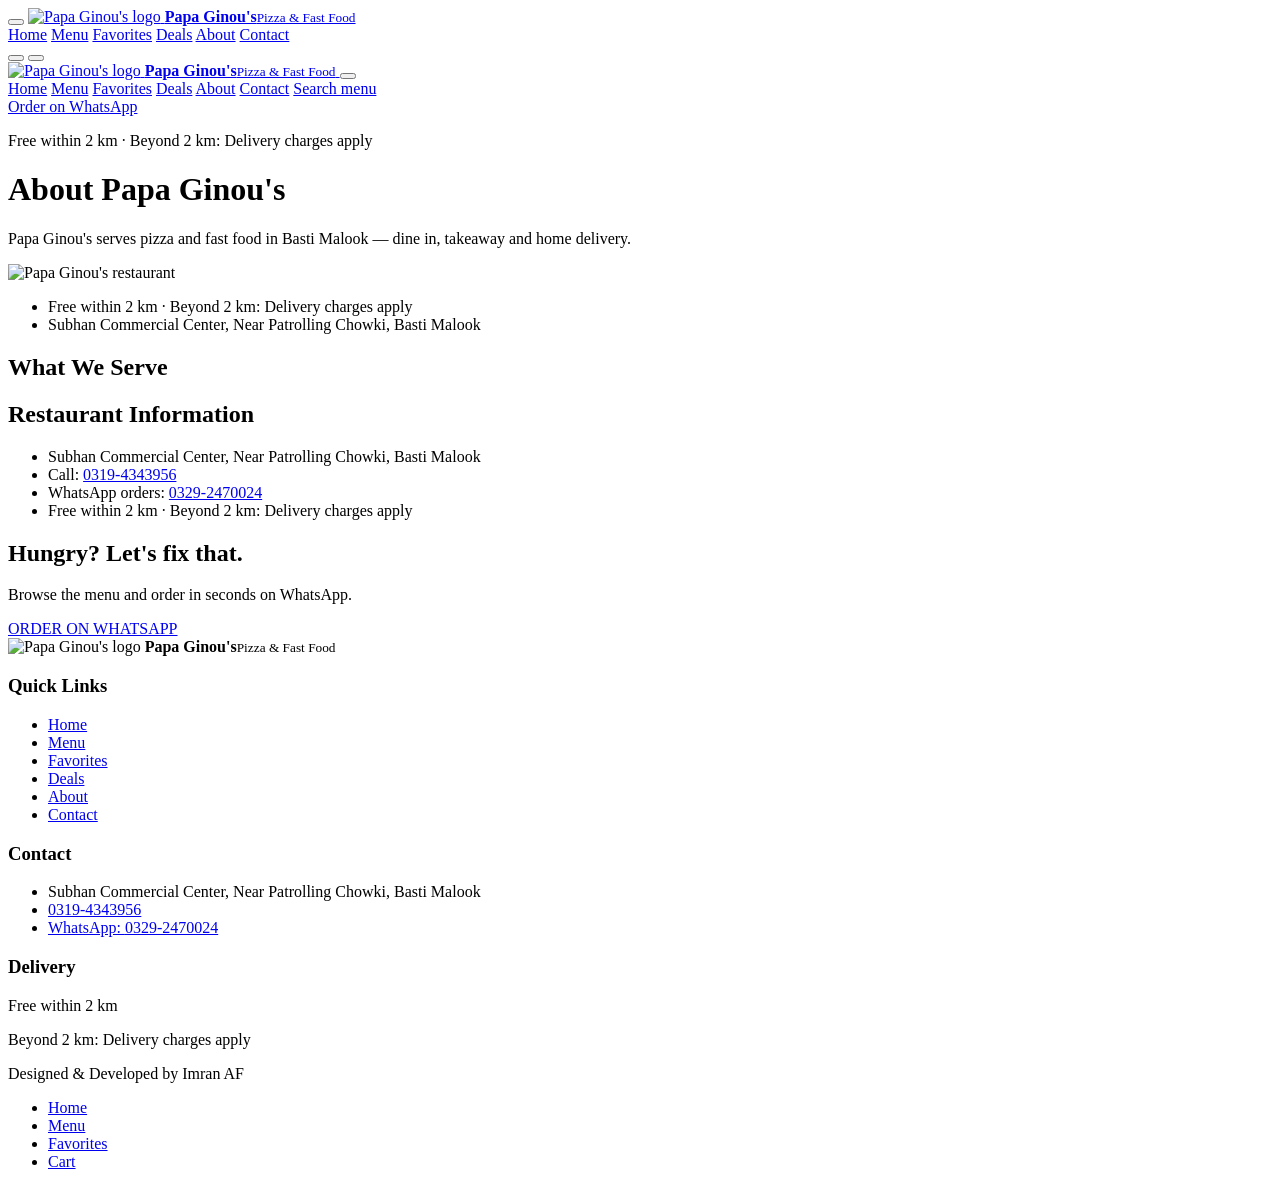
==== about.html @ 7f8ff5f4 "Add files via upload" ====
<!DOCTYPE html>
<html lang="en" data-theme="light">
<head>
<meta charset="UTF-8">
<meta name="viewport" content="width=device-width, initial-scale=1">
<title>About — Papa Ginou's</title>
<meta name="description" content="About Papa Ginou's — Pizza & Fast Food in Basti Malook. Dine in, takeaway and home delivery.">
<meta name="theme-color" content="#E11B23">
<link rel="icon" href="assets/images/brand/favicon.ico" sizes="any">
<link rel="apple-touch-icon" href="assets/images/brand/apple-touch-icon.png">
<link rel="manifest" href="manifest.webmanifest">
<meta property="og:type" content="website">
<meta property="og:title" content="About — Papa Ginou's">
<meta property="og:description" content="Pizza & Fast Food in Basti Malook. Dine in, takeaway and home delivery.">
<meta property="og:image" content="assets/images/brand/og-cover.jpg">
<script>try{if((localStorage.getItem('papaGinousTheme')||(matchMedia('(prefers-color-scheme: dark)').matches?'dark':'light'))==='dark')document.documentElement.setAttribute('data-theme','dark')}catch(e){}</script>
<link rel="preconnect" href="https://fonts.googleapis.com">
<link rel="preconnect" href="https://fonts.gstatic.com" crossorigin>
<link href="https://fonts.googleapis.com/css2?family=Montserrat:wght@400;500;600;700;800&display=swap" rel="stylesheet">
<link rel="stylesheet" href="css/global.css">
<link rel="stylesheet" href="css/about.css">
</head>
<body data-page="about">
<header class="site-header">
  <div class="container header-in">
    <button class="icon-btn hamburger" data-drawer-open aria-label="Open menu" data-icon="menu"></button>
    <a class="brand" href="index.html" aria-label="Papa Ginou's — home">
      <img class="brand-mark" data-brand-logo src="assets/images/brand/logo-icon.svg" alt="Papa Ginou's logo" width="34" height="34">
      <span class="brand-text"><strong data-brand-name>Papa Ginou's</strong><small data-brand-tagline>Pizza &amp; Fast Food</small></span>
    </a>
    <nav class="main-nav" aria-label="Primary">
      <a href="index.html" data-nav="home">Home</a>
      <a href="menu.html" data-nav="menu">Menu</a>
      <a href="favorites.html" data-nav="favorites">Favorites</a>
      <a href="menu.html#deals" data-nav="deals">Deals</a>
      <a href="about.html" data-nav="about">About</a>
      <a href="contact.html" data-nav="contact">Contact</a>
    </nav>
    <div class="header-actions">
      <button class="icon-btn search-btn" data-search-go aria-label="Search the menu" data-icon="search"></button>
      <button class="icon-btn" data-theme-btn aria-label="Switch theme"></button>
      <a class="icon-btn" href="cart.html" aria-label="Open cart"><span data-icon="cart" aria-hidden="true"></span><span class="cart-count" data-cart-badge hidden>0</span></a>
    </div>
  </div>
</header>

<div class="drawer-backdrop"></div>
<aside class="drawer" id="drawer" aria-label="Site menu">
  <div class="drawer-head">
    <a class="brand" href="index.html" aria-label="Papa Ginou's — home">
      <img class="brand-mark" data-brand-logo src="assets/images/brand/logo-icon.svg" alt="Papa Ginou's logo" width="34" height="34">
      <span class="brand-text"><strong data-brand-name>Papa Ginou's</strong><small data-brand-tagline>Pizza &amp; Fast Food</small></span>
    </a>
    <button class="icon-btn" data-drawer-close aria-label="Close menu" data-icon="x"></button>
  </div>
  <nav aria-label="Mobile">
    <a href="index.html" data-nav="home"><span data-icon="home" aria-hidden="true"></span>Home</a>
    <a href="menu.html" data-nav="menu"><span data-icon="list" aria-hidden="true"></span>Menu</a>
    <a href="favorites.html" data-nav="favorites"><span data-icon="heart" aria-hidden="true"></span>Favorites</a>
    <a href="menu.html#deals" data-nav="deals"><span data-icon="tag" aria-hidden="true"></span>Deals</a>
    <a href="about.html" data-nav="about"><span data-icon="info" aria-hidden="true"></span>About</a>
    <a href="contact.html" data-nav="contact"><span data-icon="phone" aria-hidden="true"></span>Contact</a>
    <a href="menu.html" data-search-go><span data-icon="search" aria-hidden="true"></span>Search menu</a>
  </nav>
  <div class="drawer-foot">
    <a class="btn btn-primary btn-block" data-wa-order href="https://wa.me/923292470024"><span data-icon="whatsapp" aria-hidden="true"></span>Order on WhatsApp</a>
    <p class="drawer-delivery"><span data-icon="truck" aria-hidden="true"></span><span><span data-delivery-free>Free within 2 km</span> · <span data-delivery-beyond>Beyond 2 km: Delivery charges apply</span></span></p>
  </div>
</aside>

<main>
  <div class="container">
    <div class="about-intro">
      <h1>About Papa Ginou's</h1>
      <p>Papa Ginou's serves pizza and fast food in Basti Malook — dine in, takeaway and home delivery.</p>
    </div>
    <div class="about-split">
      <div class="about-img"><img src="assets/images/about/about-shop.jpg" alt="Papa Ginou's restaurant" loading="lazy" decoding="async"></div>
      <div>
        <div class="service-chips" id="service-chips"></div>
        <ul class="info-list">
          <li id="hall-row" hidden><span data-icon="tag" aria-hidden="true"></span><span id="hall-note"></span></li>
          <li><span data-icon="truck" aria-hidden="true"></span><span><span data-delivery-free>Free within 2 km</span> · <span data-delivery-beyond>Beyond 2 km: Delivery charges apply</span></span></li>
          <li><span data-icon="map-pin" aria-hidden="true"></span><span data-address>Subhan Commercial Center, Near Patrolling Chowki, Basti Malook</span></li>
        </ul>
      </div>
    </div>
    <div class="about-block">
      <h2>What We Serve</h2>
      <div class="serve-grid" id="serve-grid"></div>
    </div>
    <div class="about-block">
      <h2>Restaurant Information</h2>
      <ul class="info-list">
        <li><span data-icon="map-pin" aria-hidden="true"></span><span data-address>Subhan Commercial Center, Near Patrolling Chowki, Basti Malook</span></li>
        <li><span data-icon="phone" aria-hidden="true"></span><span>Call: <a data-call-link href="tel:+923194343956"><span data-phone-text>0319-4343956</span></a></span></li>
        <li><span data-icon="whatsapp" aria-hidden="true"></span><span>WhatsApp orders: <a data-wa-order href="https://wa.me/923292470024"><span data-wa-text>0329-2470024</span></a></span></li>
        <li><span data-icon="truck" aria-hidden="true"></span><span><span data-delivery-free>Free within 2 km</span> · <span data-delivery-beyond>Beyond 2 km: Delivery charges apply</span></span></li>
      </ul>
    </div>
    <div class="cta-band">
      <div><h2>Hungry? Let's fix that.</h2><p>Browse the menu and order in seconds on WhatsApp.</p></div>
      <a class="btn btn-primary" data-wa-order href="https://wa.me/923292470024">ORDER ON WHATSAPP</a>
    </div>
  </div>
</main>

<footer class="site-footer">
  <div class="container footer-in">
    <div class="footer-brand">
      <img class="brand-mark" data-brand-logo src="assets/images/brand/logo-icon.svg" alt="Papa Ginou's logo" width="34" height="34">
      <span><strong data-brand-name>Papa Ginou's</strong><small data-brand-tagline>Pizza &amp; Fast Food</small></span>
    </div>
    <div class="footer-grid">
      <div><h3>Quick Links</h3>
        <ul class="footer-links">
          <li><a href="index.html"><span data-icon="home" aria-hidden="true"></span>Home</a></li>
          <li><a href="menu.html"><span data-icon="list" aria-hidden="true"></span>Menu</a></li>
          <li><a href="favorites.html"><span data-icon="heart" aria-hidden="true"></span>Favorites</a></li>
          <li><a href="menu.html#deals"><span data-icon="tag" aria-hidden="true"></span>Deals</a></li>
          <li><a href="about.html"><span data-icon="info" aria-hidden="true"></span>About</a></li>
          <li><a href="contact.html"><span data-icon="phone" aria-hidden="true"></span>Contact</a></li>
        </ul>
      </div>
      <div><h3>Contact</h3>
        <ul class="footer-contact">
          <li><span data-icon="map-pin" aria-hidden="true"></span><span data-address>Subhan Commercial Center, Near Patrolling Chowki, Basti Malook</span></li>
          <li><span data-icon="phone" aria-hidden="true"></span><a data-call-link href="tel:+923194343956"><span data-phone-text>0319-4343956</span></a></li>
          <li><span data-icon="whatsapp" aria-hidden="true"></span><a data-wa-order href="https://wa.me/923292470024">WhatsApp: <span data-wa-text>0329-2470024</span></a></li>
        </ul>
      </div>
      <div class="footer-delivery"><h3>Delivery</h3>
        <p><span data-icon="truck" aria-hidden="true"></span><span data-delivery-free>Free within 2 km</span></p>
        <p><span data-icon="info" aria-hidden="true"></span><span data-delivery-beyond>Beyond 2 km: Delivery charges apply</span></p>
        <div class="social-row" data-socials></div>
      </div>
    </div>
    <div class="footer-bottom"><span data-footer-credit>Designed &amp; Developed by Imran AF</span></div>
  </div>
</footer>

<nav class="bottom-nav" aria-label="Mobile">
  <ul>
    <li><a href="index.html" data-nav="home"><span data-icon="home" aria-hidden="true"></span><span>Home</span></a></li>
    <li><a href="menu.html" data-nav="menu"><span data-icon="list" aria-hidden="true"></span><span>Menu</span></a></li>
    <li><a href="favorites.html" data-nav="favorites"><span data-icon="heart" aria-hidden="true"></span><span>Favorites</span></a></li>
    <li><a href="cart.html" data-nav="cart"><span data-icon="cart" aria-hidden="true"></span><span>Cart</span><span class="cart-count" data-cart-badge hidden>0</span></a></li>
  </ul>
</nav>

<div class="modal-backdrop"><div class="modal" role="dialog" aria-modal="true" aria-label="Choose options"></div></div>
<div class="toast-root" aria-live="polite"></div>
<noscript><div class="container"><p class="noscript-card"><strong>JavaScript is required.</strong> Please enable JavaScript to browse the menu, use the cart, and place an order.</p></div></noscript>
<script src="js/global.js" defer></script>
<script defer>
document.addEventListener('DOMContentLoaded', function () {
  PG.ready.then(function () { return PG.catalogReady; }).then(function () {
    return fetch('data/about.json').then(function (r) { return r.json(); });
  }).then(function (about) {
    var chips = document.getElementById('service-chips');
    (about.services || []).forEach(function (s) {
      var el = document.createElement('span'); el.textContent = s; chips.appendChild(el);
    });
    if (about.hallNote) {
      document.getElementById('hall-row').hidden = false;
      document.getElementById('hall-note').textContent = about.hallNote;
    }
    var grid = document.getElementById('serve-grid');
    grid.innerHTML = PG.sortedCategories().map(function (c) {
      return '<a href="menu.html?category=' + encodeURIComponent(c.id) + '#menu">' + PG.icon('chevron-right') + '<span>' + PG.esc(c.name) + '</span></a>';
    }).join('');
  }).catch(function () { PG.fatal('Could not load this page. Please check your connection and retry.'); });
});
</script>
</body>
</html>
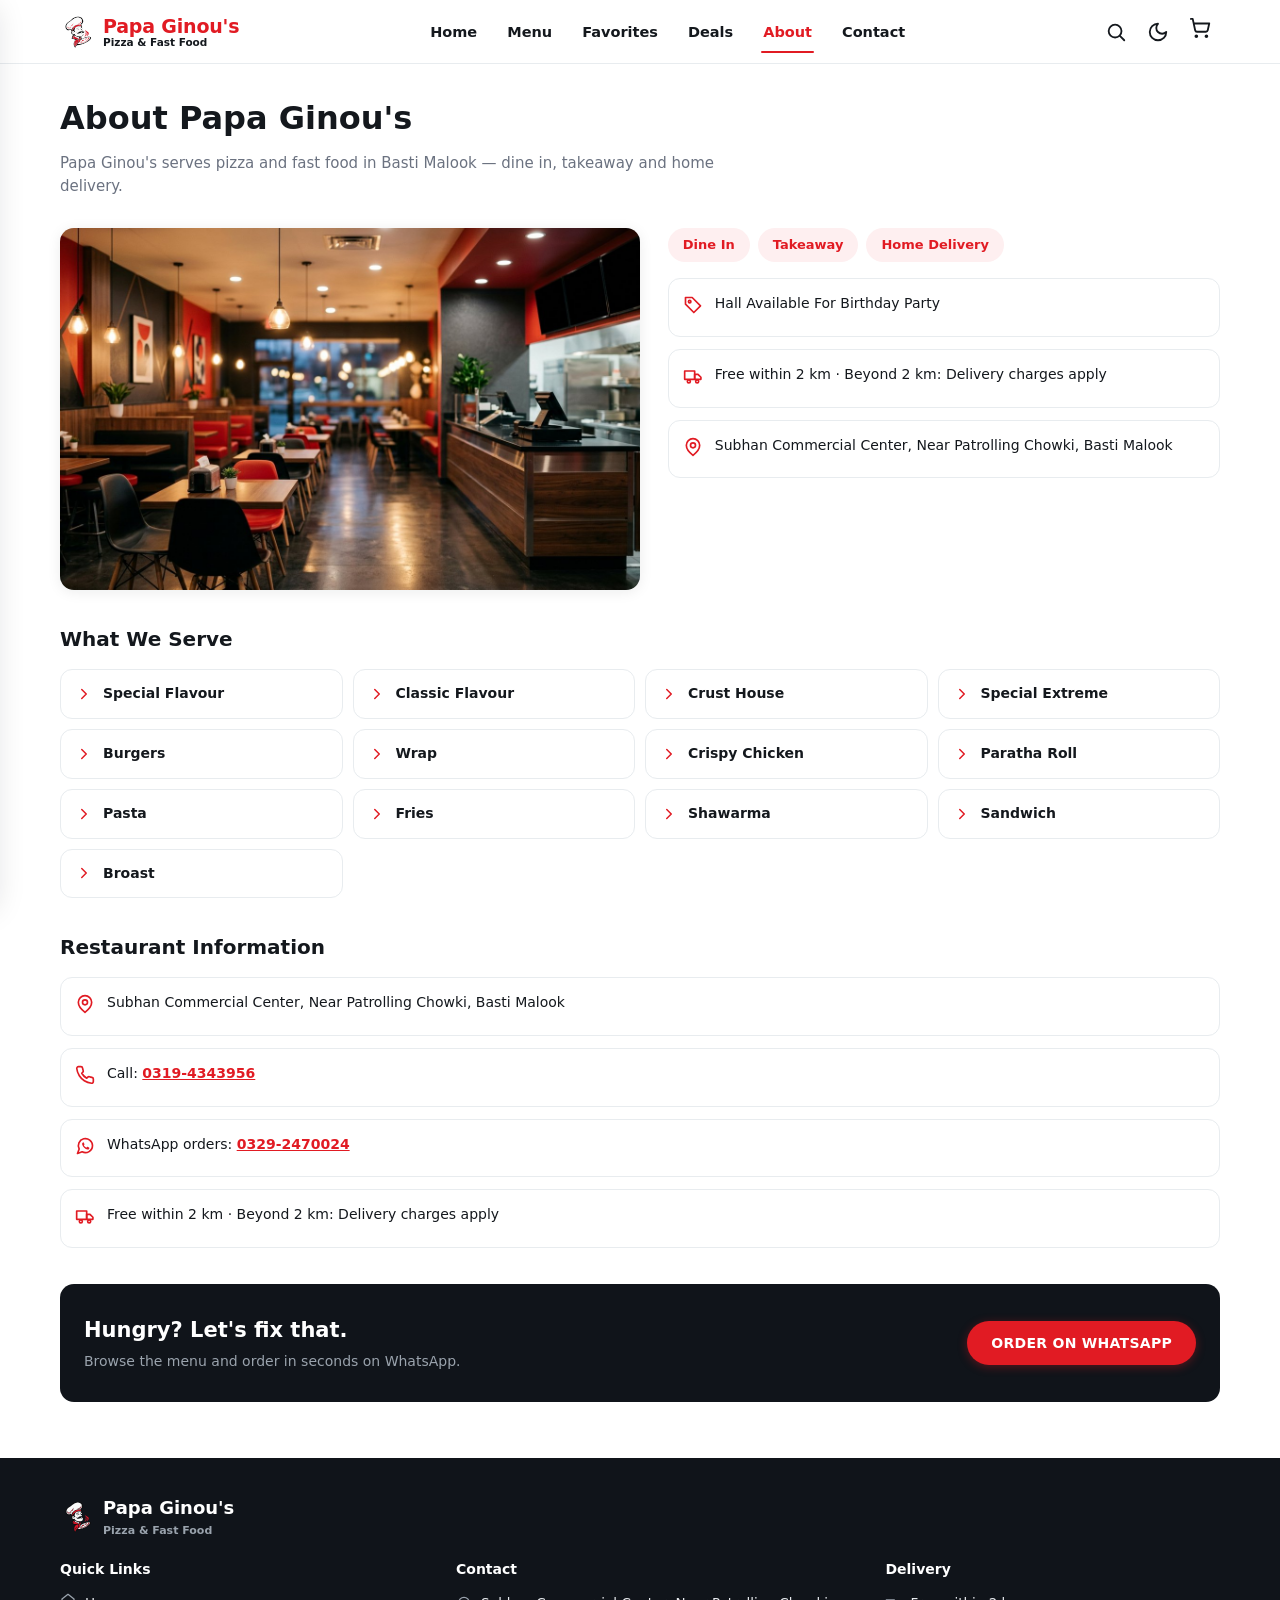
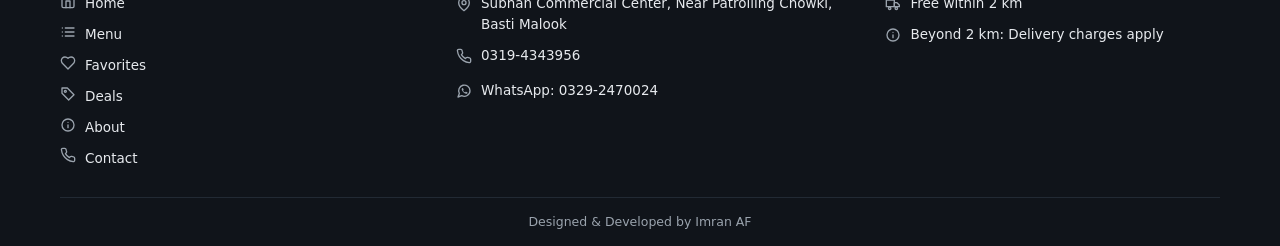
==== commit cb8b96ea: "Update title and meta tags in about.html" ====
--- a/about.html
+++ b/about.html
@@ -3,16 +3,23 @@
 <head>
 <meta charset="UTF-8">
 <meta name="viewport" content="width=device-width, initial-scale=1">
-<title>About — Papa Ginou's</title>
-<meta name="description" content="About Papa Ginou's — Pizza & Fast Food in Basti Malook. Dine in, takeaway and home delivery.">
+<title>About Papa Ginou's | Pizza &amp; Fast Food in Basti Malook</title>
+<meta name="description" content="About Papa Ginou's — Pizza &amp; Fast Food in Basti Malook. Dine in, takeaway and home delivery.">
 <meta name="theme-color" content="#E11B23">
+<link rel="canonical" href="https://papaginous-website.vercel.app/about.html">
 <link rel="icon" href="assets/images/brand/favicon.ico" sizes="any">
 <link rel="apple-touch-icon" href="assets/images/brand/apple-touch-icon.png">
 <link rel="manifest" href="manifest.webmanifest">
 <meta property="og:type" content="website">
-<meta property="og:title" content="About — Papa Ginou's">
-<meta property="og:description" content="Pizza & Fast Food in Basti Malook. Dine in, takeaway and home delivery.">
-<meta property="og:image" content="assets/images/brand/og-cover.jpg">
+<meta property="og:site_name" content="Papa Ginou's — Pizza &amp; Fast Food">
+<meta property="og:title" content="About Papa Ginou's | Pizza &amp; Fast Food in Basti Malook">
+<meta property="og:description" content="Pizza &amp; Fast Food in Basti Malook. Dine in, takeaway and home delivery.">
+<meta property="og:url" content="https://papaginous-website.vercel.app/about.html">
+<meta property="og:image" content="https://papaginous-website.vercel.app/assets/images/brand/og-cover.jpg">
+<meta name="twitter:card" content="summary_large_image">
+<meta name="twitter:title" content="About Papa Ginou's | Pizza &amp; Fast Food in Basti Malook">
+<meta name="twitter:description" content="Pizza &amp; Fast Food in Basti Malook. Dine in, takeaway and home delivery.">
+<meta name="twitter:image" content="https://papaginous-website.vercel.app/assets/images/brand/og-cover.jpg">
 <script>try{if((localStorage.getItem('papaGinousTheme')||(matchMedia('(prefers-color-scheme: dark)').matches?'dark':'light'))==='dark')document.documentElement.setAttribute('data-theme','dark')}catch(e){}</script>
 <link rel="preconnect" href="https://fonts.googleapis.com">
 <link rel="preconnect" href="https://fonts.gstatic.com" crossorigin>
@@ -173,4 +180,4 @@
 });
 </script>
 </body>
-</html>+</html>
--- a/css/global.css
+++ b/css/global.css
@@ -0,0 +1,335 @@
+/* Papa Ginou's — global design system (v2 locked tokens) */
+:root{
+  --red:#E11B23; --red-dark:#B81218; --gold:#FABD2C; --gold-ink:#2B2300;
+  --bg:#FFFFFF; --bg-soft:#F5F8F8; --surface:#FFFFFF; --rose-soft:#FEEFF0;
+  --ink:#14181D; --muted:#6B7280; --border:#E8ECEF;
+  --footer-bg:#10141A; --footer-ink:#E7EAEE; --footer-muted:#9AA3AD;
+  --shadow:0 2px 14px rgba(16,20,26,.08); --shadow-lg:0 8px 30px rgba(16,20,26,.14);
+  --radius:14px; --radius-sm:10px;
+  --header-h:64px; --bottomnav-h:64px;
+  --font:'Montserrat',system-ui,-apple-system,'Segoe UI',Roboto,Arial,sans-serif;
+}
+html[data-theme="dark"]{
+  --bg:#0C0E12; --bg-soft:#11151B; --surface:#14181D; --rose-soft:#2A1215;
+  --ink:#F4F6F8; --muted:#9AA3AD; --border:#232B34;
+  --shadow:0 2px 14px rgba(0,0,0,.45); --shadow-lg:0 8px 30px rgba(0,0,0,.55);
+}
+*{box-sizing:border-box}
+html{scroll-behavior:smooth}
+html:focus-within{scroll-behavior:smooth}
+body{margin:0;font-family:var(--font);background:var(--bg);color:var(--ink);font-size:15px;line-height:1.55;-webkit-font-smoothing:antialiased}
+img{max-width:100%;display:block}
+a{color:inherit}
+button{font-family:inherit;cursor:pointer}
+:focus-visible{outline:2px solid var(--red);outline-offset:2px;border-radius:6px}
+.container{max-width:1200px;margin:0 auto;padding:0 20px}
+main{display:block;min-height:50vh}
+section{scroll-margin-top:calc(var(--header-h) + 12px)}
+.sr-only{position:absolute;width:1px;height:1px;padding:0;margin:-1px;overflow:hidden;clip:rect(0 0 0 0);white-space:nowrap;border:0}
+.page-head{padding-top:30px;padding-bottom:6px}
+.page-head h1{margin:0;font-size:clamp(24px,3.4vw,32px);font-weight:800;letter-spacing:-.01em}
+.page-head p{margin:4px 0 0;color:var(--muted);font-size:14px}
+.cart-thumb .img-fallback{min-height:0;height:100%;font-size:10px;padding:6px}
+.cart-thumb .img-fallback svg{width:24px;height:24px}
+
+/* ---------- Buttons ---------- */
+.btn{display:inline-flex;align-items:center;justify-content:center;gap:8px;border:0;border-radius:999px;
+  padding:11px 24px;font-weight:700;font-size:14px;letter-spacing:.02em;text-decoration:none;line-height:1.2;
+  transition:background .15s ease,transform .1s ease,box-shadow .15s ease;min-height:44px}
+.btn:active{transform:translateY(1px)}
+.btn-primary{background:var(--red);color:#fff;box-shadow:0 2px 10px rgba(225,27,35,.35)}
+.btn-primary:hover{background:var(--red-dark)}
+.btn-outline{background:transparent;color:var(--red);border:1.5px solid var(--red)}
+.btn-outline:hover{background:var(--rose-soft)}
+.btn-block{width:100%}
+.btn-sm{padding:8px 16px;font-size:13px;min-height:38px}
+.btn[disabled],.btn.disabled{opacity:.5;cursor:not-allowed;box-shadow:none}
+.icon-btn{display:inline-flex;align-items:center;justify-content:center;width:40px;height:40px;border-radius:50%;
+  border:0;background:transparent;color:var(--ink);position:relative;transition:background .15s}
+.icon-btn:hover{background:var(--bg-soft)}
+html[data-theme="dark"] .icon-btn:hover{background:#1D232B}
+.icon-btn svg{width:22px;height:22px}
+.cart-count{position:absolute;top:2px;right:0;min-width:18px;height:18px;padding:0 4px;border-radius:999px;
+  background:var(--red);color:#fff;font-size:11px;font-weight:700;display:flex;align-items:center;justify-content:center}
+.cart-count[hidden]{display:none}
+
+/* ---------- Header ---------- */
+.site-header{position:sticky;top:0;z-index:60;background:var(--bg);border-bottom:1px solid var(--border);height:var(--header-h)}
+.header-in{height:var(--header-h);display:flex;align-items:center;gap:12px}
+.brand{display:flex;align-items:center;gap:9px;text-decoration:none;margin-right:auto}
+.brand-mark{width:34px;height:34px;color:var(--red);flex:none}
+.brand-text{display:flex;flex-direction:column;line-height:1.1}
+.brand-text strong{font-size:19px;font-weight:800;color:var(--red);letter-spacing:-.01em}
+.brand-text small{font-size:10.5px;font-weight:600;color:var(--ink)}
+.main-nav{display:flex;gap:26px;margin:0 auto}
+.main-nav a{text-decoration:none;font-size:14.5px;font-weight:600;color:var(--ink);padding:6px 2px;position:relative}
+.main-nav a:hover{color:var(--red)}
+.main-nav a.active{color:var(--red)}
+.main-nav a.active::after{content:"";position:absolute;left:0;right:0;bottom:-4px;height:2.5px;border-radius:2px;background:var(--red)}
+.header-actions{display:flex;align-items:center;gap:2px;margin-left:auto}
+.hamburger{display:none}
+
+/* ---------- Drawer ---------- */
+.drawer-backdrop{position:fixed;inset:0;background:rgba(10,12,16,.5);opacity:0;pointer-events:none;transition:opacity .2s;z-index:80}
+.drawer{position:fixed;top:0;left:0;bottom:0;width:min(320px,86vw);background:var(--bg);z-index:81;
+  transform:translateX(-102%);transition:transform .25s ease;display:flex;flex-direction:column;box-shadow:var(--shadow-lg)}
+body.drawer-open{overflow:hidden}
+body.drawer-open .drawer{transform:none}
+body.drawer-open .drawer-backdrop{opacity:1;pointer-events:auto}
+.drawer-head{display:flex;align-items:center;justify-content:space-between;padding:14px 16px;border-bottom:1px solid var(--border)}
+.drawer nav{display:flex;flex-direction:column;padding:10px 8px;gap:2px}
+.drawer nav a{display:flex;align-items:center;gap:12px;padding:12px;border-radius:10px;text-decoration:none;font-weight:600;font-size:15px}
+.drawer nav a svg{width:20px;height:20px;color:var(--muted)}
+.drawer nav a:hover{background:var(--bg-soft)}
+.drawer nav a.active{color:var(--red);background:var(--rose-soft)}
+.drawer nav a.active svg{color:var(--red)}
+.drawer-foot{margin-top:auto;padding:16px;border-top:1px solid var(--border);display:flex;flex-direction:column;gap:10px}
+.drawer-delivery{display:flex;gap:8px;align-items:flex-start;font-size:13px;color:var(--muted)}
+.drawer-delivery svg{width:18px;height:18px;flex:none;margin-top:2px}
+
+/* ---------- Bottom nav (mobile) ---------- */
+.bottom-nav{display:none;position:fixed;left:0;right:0;bottom:0;z-index:60;background:var(--bg);
+  border-top:1px solid var(--border);padding-bottom:env(safe-area-inset-bottom)}
+.bottom-nav ul{list-style:none;margin:0;padding:6px 8px;display:grid;grid-template-columns:repeat(4,1fr)}
+.bottom-nav a{display:flex;flex-direction:column;align-items:center;gap:2px;text-decoration:none;font-size:11px;
+  font-weight:600;color:var(--muted);padding:6px 0;position:relative}
+.bottom-nav a svg{width:22px;height:22px}
+.bottom-nav a.active{color:var(--red)}
+.bottom-nav .cart-count{top:0;right:calc(50% - 22px)}
+
+/* ---------- Section headers ---------- */
+.sec-head{display:flex;align-items:flex-end;justify-content:space-between;gap:12px;margin:0 0 18px}
+.sec-title{display:flex;gap:10px;align-items:flex-start}
+.sec-bar{width:4px;height:24px;border-radius:2px;background:var(--red);margin-top:3px;flex:none}
+.sec-title h2{margin:0;font-size:clamp(19px,2.4vw,24px);font-weight:800;letter-spacing:-.01em}
+.sec-title p{margin:2px 0 0;font-size:13.5px;color:var(--muted)}
+.sec-link{display:inline-flex;align-items:center;gap:4px;color:var(--red);font-weight:600;font-size:14px;
+  text-decoration:none;white-space:nowrap;background:none;border:0;padding:8px 4px}
+.sec-link svg{width:18px;height:18px}
+.sec-link:hover{text-decoration:underline}
+
+/* ---------- Cards ---------- */
+.card{background:var(--surface);border-radius:var(--radius);box-shadow:var(--shadow);overflow:hidden;
+  display:flex;flex-direction:column;border:1px solid transparent}
+html[data-theme="dark"] .card{border-color:var(--border)}
+.card-media{position:relative;aspect-ratio:4/3;overflow:hidden;background:var(--bg-soft)}
+.card-media img{width:100%;height:100%;object-fit:cover}
+.card-body{padding:14px;display:flex;flex-direction:column;gap:6px;flex:1;min-width:0}
+.card-body h3{margin:0;font-size:15px;font-weight:700;line-height:1.35}
+.card-price{margin:0;font-size:14.5px;font-weight:700}
+.card-price s{color:var(--muted);font-weight:500;font-size:13px;margin-left:6px}
+
+/*
+ * Normal product descriptions remain compact.
+ * Deal descriptions are overridden below so their
+ * complete contents are always visible.
+ */
+.card-desc{
+  margin:0;
+  font-size:13px;
+  color:var(--muted);
+  display:-webkit-box;
+  -webkit-line-clamp:2;
+  -webkit-box-orient:vertical;
+  overflow:hidden;
+}
+
+/* ---------- Deal content ---------- */
+.deal-card .card-body{
+  min-width:0;
+  height:auto;
+}
+
+.deal-card .card-desc{
+  display:block;
+  white-space:normal;
+  overflow:visible;
+  text-overflow:clip;
+  -webkit-line-clamp:unset;
+  -webkit-box-orient:initial;
+  height:auto;
+  max-height:none;
+  line-height:1.55;
+}
+
+.deal-card .card-price{
+  flex:none;
+}
+
+.deal-card .card-body .btn{
+  margin-top:auto;
+}
+
+.badge{position:absolute;top:10px;left:10px;padding:4px 12px;border-radius:999px;font-size:11.5px;font-weight:700;z-index:2}
+.badge-gold{background:var(--gold);color:var(--gold-ink)}
+.badge-red{background:var(--red);color:#fff}
+.fav-btn{position:absolute;top:8px;right:8px;width:32px;height:32px;border-radius:50%;border:0;background:rgba(255,255,255,.95);
+  display:flex;align-items:center;justify-content:center;z-index:2;box-shadow:0 1px 6px rgba(0,0,0,.2);color:#333}
+.fav-btn svg{width:17px;height:17px}
+.fav-btn[aria-pressed="true"]{color:var(--red)}
+.card.unavailable .card-media img{filter:grayscale(.6);opacity:.6}
+.unavail-chip{position:absolute;left:10px;bottom:10px;background:rgba(16,20,26,.82);color:#fff;font-size:11px;
+  font-weight:600;padding:4px 10px;border-radius:999px;z-index:2}
+.img-fallback{width:100%;height:100%;min-height:120px;display:flex;flex-direction:column;gap:6px;align-items:center;
+  justify-content:center;background:var(--rose-soft);color:var(--red);font-size:12px;font-weight:600;padding:12px;text-align:center}
+.img-fallback svg{width:34px;height:34px}
+
+/* ---------- Carousels ---------- */
+.carousel{position:relative}
+.carousel-track{display:flex;gap:14px;overflow-x:auto;scroll-snap-type:x mandatory;scrollbar-width:none;
+  padding:4px 2px 10px;margin:0 -2px}
+.carousel-track::-webkit-scrollbar{display:none}
+.carousel-track>*{scroll-snap-align:start;flex:none}
+.carousel-btn{position:absolute;top:38%;width:38px;height:38px;border-radius:50%;border:0;background:var(--surface);
+  box-shadow:var(--shadow-lg);display:flex;align-items:center;justify-content:center;color:var(--ink);z-index:3}
+.carousel-btn svg{width:20px;height:20px}
+.carousel-btn.prev{left:-8px}.carousel-btn.next{right:-8px}
+.carousel-btn[hidden]{display:none}
+
+/* ---------- Modal / bottom sheet ---------- */
+.modal-backdrop{position:fixed;inset:0;background:rgba(10,12,16,.55);z-index:90;display:none;align-items:flex-end;justify-content:center}
+.modal-backdrop.open{display:flex}
+.modal{background:var(--bg);width:100%;max-width:440px;max-height:88vh;overflow:auto;border-radius:18px 18px 0 0;
+  padding:20px;animation:sheetUp .25s ease}
+@keyframes sheetUp{from{transform:translateY(30px);opacity:0}to{transform:none;opacity:1}}
+.modal h2{margin:0 0 4px;font-size:18px}
+.modal .modal-sub{margin:0 0 14px;color:var(--muted);font-size:13.5px}
+.size-opt{display:flex;align-items:center;justify-content:space-between;gap:10px;width:100%;text-align:left;
+  border:1.5px solid var(--border);background:var(--surface);border-radius:12px;padding:13px 14px;margin-bottom:10px;font-size:14.5px}
+.size-opt strong{font-weight:700}
+.size-opt .size-price{font-weight:700}
+.size-opt[aria-checked="true"]{border-color:var(--red);background:var(--rose-soft)}
+.modal-actions{display:flex;gap:10px;margin-top:6px}
+.modal-actions .btn{flex:1}
+.modal-close{position:absolute;top:12px;right:12px}
+.modal-wrap{position:relative}
+
+/* ---------- Toasts ---------- */
+.toast-root{position:fixed;left:50%;transform:translateX(-50%);bottom:calc(var(--bottomnav-h) + 16px);z-index:120;
+  display:flex;flex-direction:column;gap:8px;align-items:center;width:max-content;max-width:calc(100vw - 32px)}
+.toast{display:flex;align-items:center;gap:12px;background:#1C2128;color:#fff;font-size:13.5px;font-weight:500;
+  padding:11px 16px;border-radius:12px;box-shadow:var(--shadow-lg);animation:toastIn .2s ease;max-width:100%}
+.toast a{color:var(--gold);font-weight:700;text-decoration:none;white-space:nowrap}
+@keyframes toastIn{from{transform:translateY(8px);opacity:0}to{transform:none;opacity:1}}
+
+/* ---------- Forms ---------- */
+.field{margin-bottom:14px}
+.field label{display:block;font-size:13.5px;font-weight:600;margin-bottom:6px}
+.field input,.field textarea{width:100%;border:1.5px solid var(--border);border-radius:12px;background:var(--surface);
+  color:var(--ink);font-family:inherit;font-size:15px;padding:12px 14px}
+.field textarea{min-height:88px;resize:vertical}
+.field input:focus,.field textarea:focus{outline:none;border-color:var(--red)}
+.field .err{display:none;font-size:12.5px;color:var(--red);margin-top:5px;font-weight:500}
+.field.invalid input,.field.invalid textarea{border-color:var(--red)}
+.field.invalid .err{display:block}
+
+/* ---------- Misc ---------- */
+.skeleton{border-radius:var(--radius);background:linear-gradient(90deg,var(--bg-soft) 25%,var(--border) 50%,var(--bg-soft) 75%);
+  background-size:200% 100%;animation:shimmer 1.2s infinite;min-height:230px}
+@keyframes shimmer{to{background-position:-200% 0}}
+.empty-state{text-align:center;padding:48px 20px;max-width:420px;margin:0 auto}
+.empty-state svg{width:56px;height:56px;color:var(--muted);margin-bottom:12px}
+.empty-state h2{margin:0 0 6px;font-size:20px}
+.empty-state p{margin:0 0 18px;color:var(--muted);font-size:14px}
+.error-card{background:var(--surface);border:1px solid var(--border);border-radius:var(--radius);padding:28px 20px;
+  text-align:center;max-width:520px;margin:24px auto;box-shadow:var(--shadow)}
+.error-card h2{margin:0 0 6px;font-size:19px}
+.error-card p{color:var(--muted);font-size:14px;margin:0 0 16px}
+.noscript-card{max-width:560px;margin:24px auto;background:var(--rose-soft);border:1px solid var(--red);
+  border-radius:var(--radius);padding:18px 20px;font-size:14px}
+
+/* ---------- Footer ---------- */
+.site-footer{background:var(--footer-bg);color:var(--footer-ink);margin-top:56px}
+.footer-in{padding-top:36px}
+.footer-brand{display:flex;align-items:center;gap:9px;margin-bottom:20px}
+.footer-brand .brand-mark{color:var(--red)}
+.footer-brand strong{font-size:18px;color:#fff}
+.footer-brand small{display:block;font-size:11px;color:var(--footer-muted);font-weight:600}
+.footer-grid{display:grid;grid-template-columns:1.1fr 1.2fr 1fr;gap:28px;padding-bottom:28px}
+.footer-grid h3{margin:0 0 12px;font-size:14px;font-weight:700;color:#fff}
+.footer-links{list-style:none;margin:0;padding:0;display:flex;flex-direction:column;gap:9px}
+.footer-links a{display:flex;align-items:center;gap:9px;text-decoration:none;font-size:13.5px;color:var(--footer-ink)}
+.footer-links a:hover{color:#fff}
+.footer-links svg{width:16px;height:16px;color:var(--footer-muted)}
+.footer-contact{list-style:none;margin:0;padding:0;display:flex;flex-direction:column;gap:10px;font-size:13.5px}
+.footer-contact li{display:flex;gap:9px;align-items:flex-start}
+.footer-contact svg{width:16px;height:16px;flex:none;margin-top:3px;color:var(--footer-muted)}
+.footer-contact a{color:var(--footer-ink);text-decoration:none}
+.footer-contact a:hover{color:#fff}
+.footer-delivery p{margin:0 0 6px;font-size:13.5px;display:flex;gap:9px;align-items:flex-start}
+.footer-delivery svg{width:16px;height:16px;flex:none;margin-top:3px;color:var(--footer-muted)}
+.social-row{display:flex;gap:10px;margin-top:12px}
+.social-row:empty{display:none}
+.social-row a{width:34px;height:34px;border-radius:50%;background:#222A34;display:flex;align-items:center;justify-content:center;color:#fff}
+.social-row a:hover{background:var(--red)}
+.social-row svg{width:16px;height:16px}
+.footer-bottom{border-top:1px solid #222A34;padding:14px 0 calc(14px + env(safe-area-inset-bottom));text-align:center;
+  font-size:12.5px;color:var(--footer-muted)}
+body.checkout .footer-grid,body.checkout .footer-brand{display:none}
+body.checkout .site-footer{margin-top:40px}
+
+/* ---------- Responsive ---------- */
+@media (max-width:1023px){
+  .main-nav{gap:18px}
+}
+@media (max-width:767px){
+  :root{--header-h:58px}
+  .container{padding:0 14px}
+  .hamburger{display:inline-flex}
+  .main-nav{display:none}
+  .brand{margin:0 auto}
+  .brand-text strong{font-size:16.5px}
+  .brand-text small{font-size:9.5px}
+  .header-actions .search-btn{display:none}
+  .header-in{gap:4px}
+  body{padding-bottom:calc(var(--bottomnav-h) + env(safe-area-inset-bottom))}
+  body.checkout{padding-bottom:0}
+  body.checkout .bottom-nav{display:none!important}
+  .bottom-nav{display:block}
+  .toast-root{bottom:calc(var(--bottomnav-h) + 12px)}
+  .footer-grid{grid-template-columns:1fr;gap:22px}
+  .carousel-btn.prev:not(.keep-mobile){display:none}
+}
+@media (min-width:768px){
+  .modal-backdrop{align-items:center;padding:20px}
+  .modal{border-radius:18px;animation:none}
+  .toast-root{left:auto;right:24px;transform:none;bottom:24px}
+}
+@media (prefers-reduced-motion:reduce){
+  html{scroll-behavior:auto}
+  *,*::before,*::after{animation-duration:.01ms!important;transition-duration:.01ms!important}
+}
+
+/* ---------- Round-2 fixes ---------- */
+.ic{width:20px;height:20px;flex:none}
+.btn .ic{width:17px;height:17px}
+.brand-mark .ic{width:34px;height:34px;display:block}
+img.brand-mark{width:34px;height:34px;display:block;object-fit:contain}
+.delivery-banner .ic{width:34px;height:34px;color:var(--red)}
+.stars .ic{width:14px;height:14px}
+button{color:inherit}
+.size-opt{color:var(--ink)}
+.deal-card .card-price strong{color:var(--red)}
+.action-btn .go{margin-left:auto;display:flex;color:var(--muted)}
+.success-card .ic{width:54px;height:54px}
+.card .btn{border-radius:12px}
+.carousel-btn{background:#fff;color:#14181D;border:1px solid var(--border)}
+html[data-theme="dark"] .sec-link,
+html[data-theme="dark"] .deal-card .card-price strong,
+html[data-theme="dark"] .field .err,
+html[data-theme="dark"] .drawer nav a.active,
+html[data-theme="dark"] .main-nav a.active,
+html[data-theme="dark"] .main-nav a:hover,
+html[data-theme="dark"] .bottom-nav a.active,
+html[data-theme="dark"] .img-fallback,
+html[data-theme="dark"] .service-chips span,
+html[data-theme="dark"] .delivery-banner .ic,
+html[data-theme="dark"] .back-link:hover,
+html[data-theme="dark"] .link-btn:hover,
+html[data-theme="dark"] .remove-btn:hover{color:#FF6B73}
+@media (max-width:767px){
+  .footer-grid{grid-template-columns:1fr 1.15fr .95fr;gap:14px}
+  .footer-grid h3{font-size:12.5px;margin-bottom:10px}
+  .footer-links a,.footer-contact li,.footer-delivery p{font-size:12px}
+  .footer-contact li,.footer-delivery p{gap:7px}
+}
--- a/css/about.css
+++ b/css/about.css
@@ -0,0 +1,30 @@
+/* About page */
+.about-intro{padding:30px 0 6px;max-width:720px}
+.about-intro h1{margin:0 0 8px;font-size:clamp(24px,3.4vw,32px);font-weight:800}
+.about-intro p{margin:0;color:var(--muted);font-size:15px}
+.about-split{display:grid;grid-template-columns:1fr;gap:20px;margin-top:24px;align-items:start}
+.about-img{border-radius:var(--radius);overflow:hidden;box-shadow:var(--shadow);aspect-ratio:16/10;background:var(--bg-soft)}
+.about-img img{width:100%;height:100%;object-fit:cover}
+.service-chips{display:flex;flex-wrap:wrap;gap:8px;margin:0 0 16px}
+.service-chips span{background:var(--rose-soft);color:var(--red);font-weight:700;font-size:13px;padding:7px 15px;border-radius:999px}
+.about-block{margin-top:34px}
+.about-block h2{margin:0 0 14px;font-size:20px;font-weight:800}
+.serve-grid{display:grid;grid-template-columns:repeat(2,1fr);gap:10px}
+.serve-grid a{display:flex;align-items:center;gap:10px;background:var(--surface);border:1px solid var(--border);
+  border-radius:12px;padding:13px 14px;text-decoration:none;font-weight:600;font-size:14px}
+.serve-grid a:hover{border-color:var(--red)}
+.serve-grid svg{width:18px;height:18px;color:var(--red);flex:none}
+.info-list{list-style:none;margin:0;padding:0;display:flex;flex-direction:column;gap:12px}
+.info-list li{display:flex;gap:12px;align-items:flex-start;background:var(--surface);border:1px solid var(--border);
+  border-radius:12px;padding:14px;font-size:14px}
+.info-list svg{width:20px;height:20px;color:var(--red);flex:none;margin-top:2px}
+.info-list a{color:var(--red);font-weight:600}
+.cta-band{background:var(--footer-bg);color:#fff;border-radius:var(--radius);padding:30px 24px;margin-top:36px;
+  display:flex;flex-wrap:wrap;gap:16px;align-items:center;justify-content:space-between}
+.cta-band h2{margin:0 0 4px;font-size:21px}
+.cta-band p{margin:0;color:var(--footer-muted);font-size:14px}
+@media (min-width:768px){
+  .about-split{grid-template-columns:1.05fr 1fr;gap:28px}
+  .serve-grid{grid-template-columns:repeat(3,1fr)}
+}
+@media (min-width:1024px){.serve-grid{grid-template-columns:repeat(4,1fr)}}
